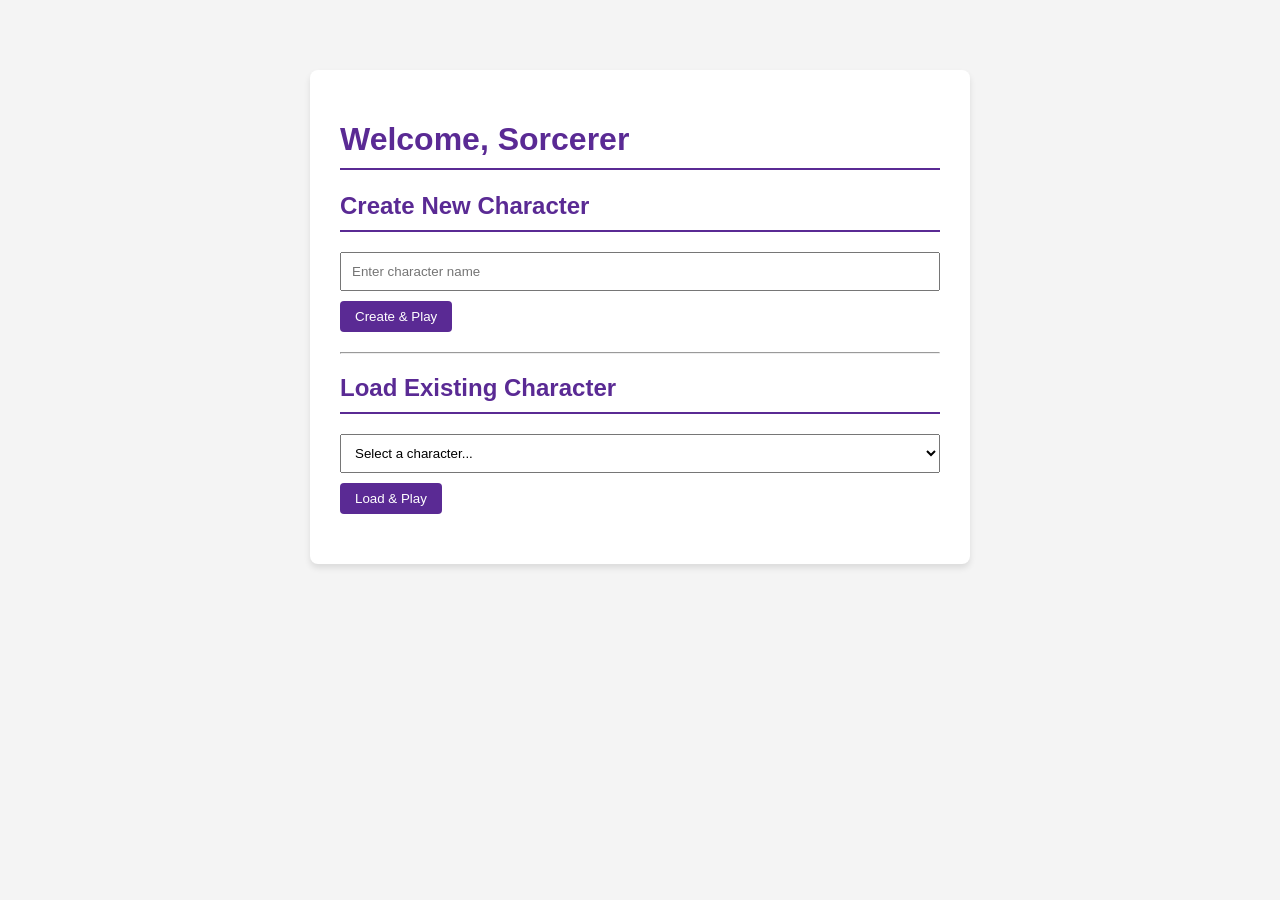
==== spell_randomizer/spell_randomizer/wwwroot/index.html @ 3a195529 "vibed UI" ====
<!DOCTYPE html>
<html lang="en">
<head>
    <meta charset="UTF-8">
    <meta name="viewport" content="width=device-width, initial-scale=1.0">
    <title>D&D Sorcerer - Character Selection</title>
    <link rel="stylesheet" href="styles.css?v=1.2">
    <style>
        .selection-container {
            max-width: 600px;
            margin: 50px auto;
            background: #fff;
            padding: 30px;
            border-radius: 8px;
            box-shadow: 0 4px 6px rgba(0,0,0,0.1);
        }
        .form-group {
            margin-bottom: 20px;
        }
        .form-group input {
            width: 100%;
            padding: 10px;
            margin-bottom: 10px;
            box-sizing: border-box;
        }
        .form-group select {
            width: 100%;
            padding: 10px;
            margin-bottom: 10px;
            box-sizing: border-box;
        }
    </style>
</head>
<body>
    <div class="selection-container">
        <h1>Welcome, Sorcerer</h1>
        
        <div class="form-group">
            <h2>Create New Character</h2>
            <input type="text" id="new-character-name" placeholder="Enter character name">
            <button id="create-button">Create & Play</button>
        </div>

        <hr>

        <div class="form-group">
            <h2>Load Existing Character</h2>
            <select id="existing-characters">
                <option value="">Select a character...</option>
            </select>
            <button id="load-button">Load & Play</button>
        </div>
    </div>

    <script src="character-selection.js?v=1.1"></script>
</body>
</html>
---- spell_randomizer/spell_randomizer/wwwroot/styles.css ----
body {
    font-family: 'Segoe UI', Tahoma, Geneva, Verdana, sans-serif;
    background-color: #f4f4f4;
    color: #333;
    margin: 0;
    padding: 20px;
}

.container {
    display: grid;
    grid-template-columns: 1fr 1fr;
    grid-gap: 30px;
    max-width: 1200px;
    margin: auto;
}

#character-sheet, #controls {
    background: #fff;
    padding: 20px;
    border-radius: 8px;
    box-shadow: 0 2px 4px rgba(0,0,0,0.1);
}

h1, h2 {
    color: #5a2a94;
    border-bottom: 2px solid #5a2a94;
    padding-bottom: 10px;
}

#character-name {
    text-align: center;
    margin-bottom: 20px;
}

#cantrip-list, #spell-list {
    list-style-type: none;
    padding: 0;
}

#cantrip-list li, #spell-list li {
    padding: 8px;
    border-bottom: 1px solid #eee;
    cursor: pointer;
    transition: background-color 0.2s;
}

#cantrip-list li:hover, #spell-list li:hover {
    background-color: #e9d8f2;
}

.spell-level-header {
    font-weight: bold;
    color: #5a2a94;
    background-color: #f4f4f4;
    padding: 10px 8px;
    margin-top: 10px;
    border-bottom: 2px solid #e9d8f2;
    cursor: default !important;
}

.spell-level-header:hover {
    background-color: #f4f4f4 !important;
}

.spell-slot-row {
    display: flex;
    align-items: center;
    margin: 5px 0;
}

.spell-slot-row span {
    flex-grow: 1;
}

.plus-minus-button {
    padding: 2px 8px;
    margin-left: 5px;
    background-color: #e9d8f2;
    color: #5a2a94;
    border: 1px solid #5a2a94;
    font-weight: bold;
}

.plus-minus-button:hover {
    background-color: #d1b3e8;
}

#actions div {
    margin-bottom: 15px;
}

input[type="number"] {
    width: calc(100% - 120px);
    padding: 8px;
    border: 1px solid #ccc;
    border-radius: 4px;
}

button {
    padding: 8px 15px;
    background-color: #5a2a94;
    color: white;
    border: none;
    border-radius: 4px;
    cursor: pointer;
    transition: background-color 0.2s;
}

button:hover {
    background-color: #48227a;
}

button:disabled {
    background-color: #cccccc;
    cursor: not-allowed;
}

#spell-description-container {
    margin-top: 20px;
}

#spell-description {
    background: #f9f9f9;
    padding: 15px;
    border-radius: 4px;
    height: 500px; /* Increased height */
    overflow-y: auto; /* Add scrollbar if content overflows */
}

.spell-metadata {
    font-style: italic;
    color: #888; /* Lighter gray color */
}

/* Force remove margins from any paragraphs within the description box */
#spell-description p {
    margin-top: 0;
    margin-bottom: 0.5em;
}

.spell-main-description p {
    margin-top: 0;
    margin-bottom: 1em; /* Give main description paragraphs some space */
}


/* Modal Styles */
.modal-overlay {
    position: fixed;
    top: 0;
    left: 0;
    width: 100%;
    height: 100%;
    background-color: rgba(0, 0, 0, 0.6);
    display: flex;
    justify-content: center;
    align-items: center;
    z-index: 1000;
}

.modal-content {
    background: #fff;
    padding: 30px;
    border-radius: 8px;
    box-shadow: 0 5px 15px rgba(0,0,0,0.3);
    text-align: center;
    max-width: 400px;
}

.modal-buttons {
    margin-top: 20px;
}

.modal-buttons button {
    margin: 0 10px;
    padding: 10px 25px;
}
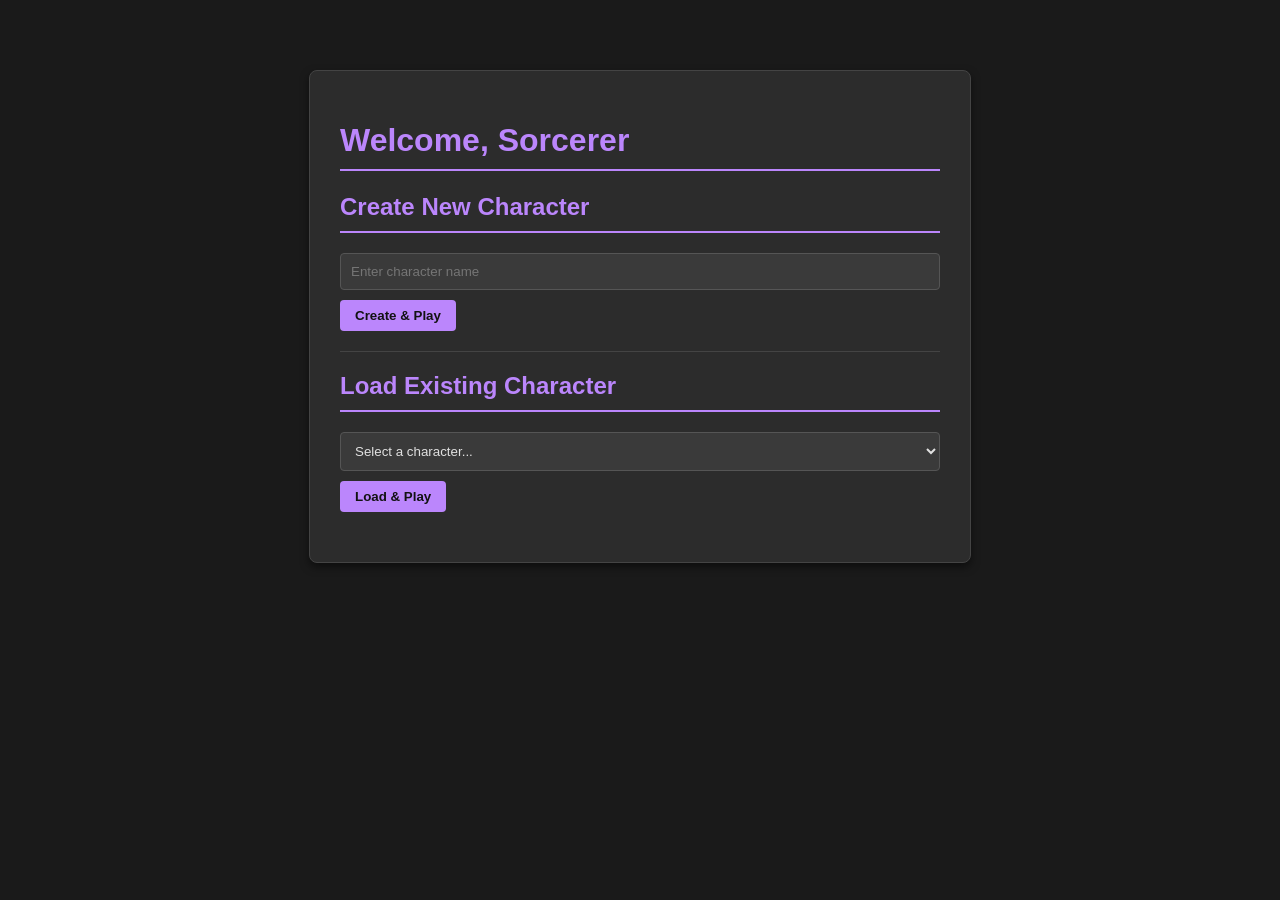
==== commit e743c886: "dark mode + dynamic spell description length" ====
--- a/spell_randomizer/spell_randomizer/wwwroot/index.html
+++ b/spell_randomizer/spell_randomizer/wwwroot/index.html
@@ -9,25 +9,29 @@
         .selection-container {
             max-width: 600px;
             margin: 50px auto;
-            background: #fff;
+            background: #2c2c2c; /* Dark background for container */
             padding: 30px;
             border-radius: 8px;
-            box-shadow: 0 4px 6px rgba(0,0,0,0.1);
+            box-shadow: 0 4px 8px rgba(0,0,0,0.5);
+            border: 1px solid #444;
         }
         .form-group {
             margin-bottom: 20px;
         }
-        .form-group input {
+        .form-group input, .form-group select {
             width: 100%;
             padding: 10px;
             margin-bottom: 10px;
             box-sizing: border-box;
+            background-color: #3a3a3a;
+            color: #e0e0e0;
+            border: 1px solid #555;
+            border-radius: 4px;
         }
-        .form-group select {
-            width: 100%;
-            padding: 10px;
-            margin-bottom: 10px;
-            box-sizing: border-box;
+        hr {
+            border: none;
+            border-top: 1px solid #444;
+            margin: 20px 0;
         }
     </style>
 </head>
@@ -52,6 +56,6 @@
         </div>
     </div>
 
-    <script src="character-selection.js?v=1.1"></script>
+    <script src="character-selection.js?v=1.2"></script>
 </body>
 </html>
--- a/spell_randomizer/spell_randomizer/wwwroot/styles.css
+++ b/spell_randomizer/spell_randomizer/wwwroot/styles.css
@@ -1,7 +1,7 @@
 body {
     font-family: 'Segoe UI', Tahoma, Geneva, Verdana, sans-serif;
-    background-color: #f4f4f4;
-    color: #333;
+    background-color: #1a1a1a; /* Dark background */
+    color: #e0e0e0; /* Light text */
     margin: 0;
     padding: 20px;
 }
@@ -15,15 +15,16 @@
 }
 
 #character-sheet, #controls {
-    background: #fff;
+    background: #2c2c2c; /* Slightly lighter dark for cards */
     padding: 20px;
     border-radius: 8px;
-    box-shadow: 0 2px 4px rgba(0,0,0,0.1);
+    box-shadow: 0 2px 8px rgba(0,0,0,0.5);
+    border: 1px solid #444;
 }
 
 h1, h2 {
-    color: #5a2a94;
-    border-bottom: 2px solid #5a2a94;
+    color: #bb86fc; /* A nice purple for dark mode */
+    border-bottom: 2px solid #bb86fc;
     padding-bottom: 10px;
 }
 
@@ -39,27 +40,27 @@
 
 #cantrip-list li, #spell-list li {
     padding: 8px;
-    border-bottom: 1px solid #eee;
+    border-bottom: 1px solid #444;
     cursor: pointer;
     transition: background-color 0.2s;
 }
 
 #cantrip-list li:hover, #spell-list li:hover {
-    background-color: #e9d8f2;
+    background-color: #3a3a3a;
 }
 
 .spell-level-header {
     font-weight: bold;
-    color: #5a2a94;
-    background-color: #f4f4f4;
+    color: #bb86fc;
+    background-color: #1f1f1f;
     padding: 10px 8px;
     margin-top: 10px;
-    border-bottom: 2px solid #e9d8f2;
+    border-bottom: 2px solid #3a3a3a;
     cursor: default !important;
 }
 
 .spell-level-header:hover {
-    background-color: #f4f4f4 !important;
+    background-color: #1f1f1f !important;
 }
 
 .spell-slot-row {
@@ -75,14 +76,14 @@
 .plus-minus-button {
     padding: 2px 8px;
     margin-left: 5px;
-    background-color: #e9d8f2;
-    color: #5a2a94;
-    border: 1px solid #5a2a94;
+    background-color: #3a3a3a;
+    color: #bb86fc;
+    border: 1px solid #bb86fc;
     font-weight: bold;
 }
 
 .plus-minus-button:hover {
-    background-color: #d1b3e8;
+    background-color: #4a4a4a;
 }
 
 #actions div {
@@ -92,47 +93,53 @@
 input[type="number"] {
     width: calc(100% - 120px);
     padding: 8px;
-    border: 1px solid #ccc;
+    border: 1px solid #555;
     border-radius: 4px;
+    background-color: #3a3a3a;
+    color: #e0e0e0;
 }
 
 button {
     padding: 8px 15px;
-    background-color: #5a2a94;
-    color: white;
+    background-color: #bb86fc;
+    color: #121212;
     border: none;
     border-radius: 4px;
     cursor: pointer;
     transition: background-color 0.2s;
+    font-weight: bold;
 }
 
 button:hover {
-    background-color: #48227a;
+    background-color: #a362ff;
 }
 
 button:disabled {
-    background-color: #cccccc;
+    background-color: #555;
+    color: #888;
     cursor: not-allowed;
 }
 
 #spell-description-container {
     margin-top: 20px;
+    display: flex;
+    flex-direction: column;
 }
 
 #spell-description {
-    background: #f9f9f9;
+    background: #222;
     padding: 15px;
     border-radius: 4px;
-    height: 500px; /* Increased height */
     overflow-y: auto; /* Add scrollbar if content overflows */
+    border: 1px solid #444;
+    flex-grow: 1;
 }
 
 .spell-metadata {
     font-style: italic;
-    color: #888; /* Lighter gray color */
+    color: #aaa; /* Lighter gray for metadata */
 }
 
-/* Force remove margins from any paragraphs within the description box */
 #spell-description p {
     margin-top: 0;
     margin-bottom: 0.5em;
@@ -140,9 +147,8 @@
 
 .spell-main-description p {
     margin-top: 0;
-    margin-bottom: 1em; /* Give main description paragraphs some space */
+    margin-bottom: 1em;
 }
-
 
 /* Modal Styles */
 .modal-overlay {
@@ -151,7 +157,7 @@
     left: 0;
     width: 100%;
     height: 100%;
-    background-color: rgba(0, 0, 0, 0.6);
+    background-color: rgba(0, 0, 0, 0.7);
     display: flex;
     justify-content: center;
     align-items: center;
@@ -159,12 +165,13 @@
 }
 
 .modal-content {
-    background: #fff;
+    background: #2c2c2c;
     padding: 30px;
     border-radius: 8px;
-    box-shadow: 0 5px 15px rgba(0,0,0,0.3);
+    box-shadow: 0 5px 15px rgba(0,0,0,0.5);
     text-align: center;
     max-width: 400px;
+    border: 1px solid #555;
 }
 
 .modal-buttons {
